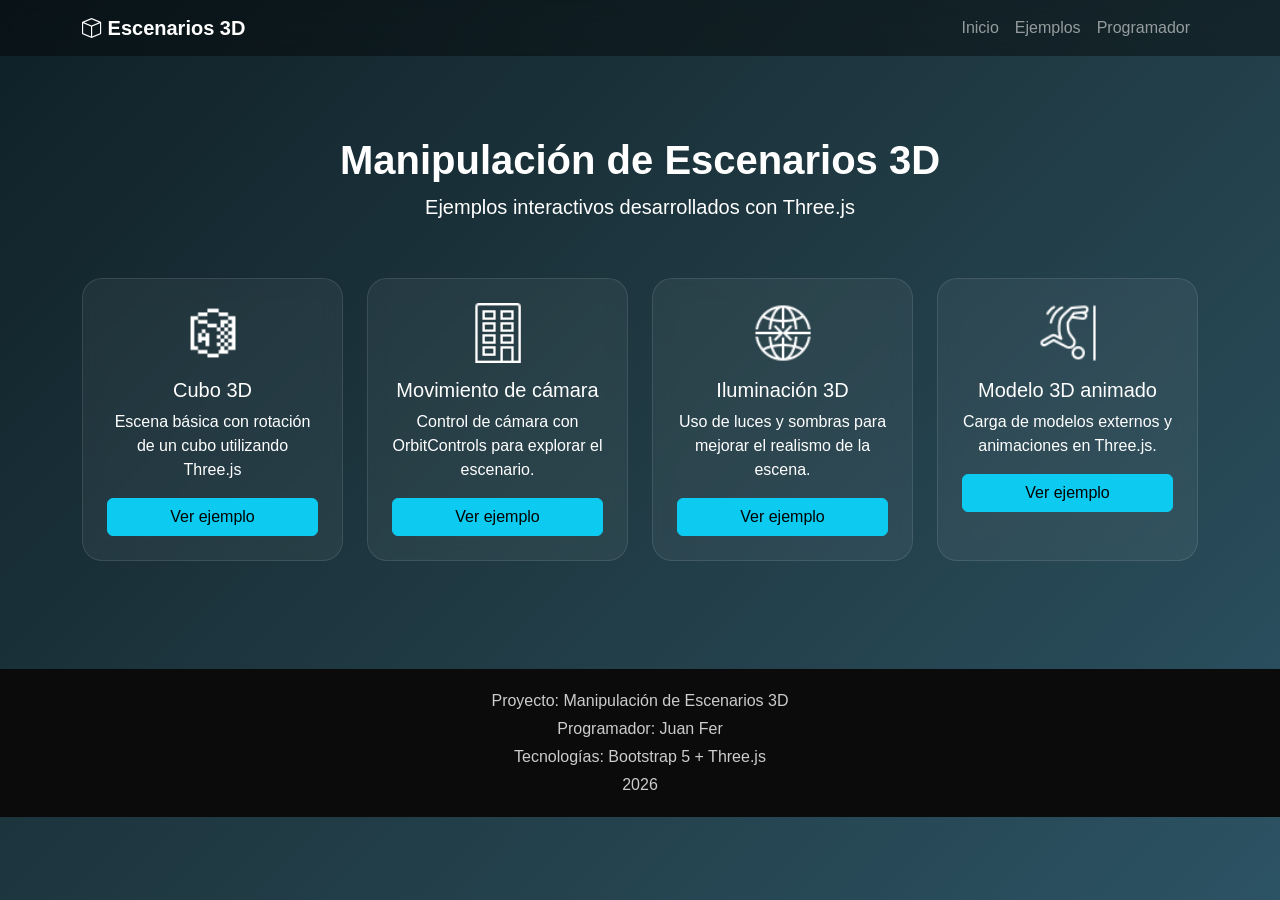
==== index.html @ 0b1f79c7 "versión inicial" ====
<!DOCTYPE html>
<html lang="es">

<head>
    <meta charset="UTF-8">
    <meta name="viewport" content="width=device-width, initial-scale=1.0">

    <title>Escenarios 3D con Three.js</title>

    <!-- Bootstrap 5 -->
    <link href="https://cdn.jsdelivr.net/npm/bootstrap@5.3.3/dist/css/bootstrap.min.css" rel="stylesheet">
    <!-- Icons -->
    <link rel="stylesheet" href="https://cdn.jsdelivr.net/npm/bootstrap-icons@1.11.3/font/bootstrap-icons.css">

    <link type="text/css" rel="stylesheet" href="assets/css/index.css">

</head>

<body>

    <!-- NAVBAR -->

    <nav class="navbar navbar-expand-lg navbar-dark">
        <div class="container">

            <a class="navbar-brand fw-bold" href="#">
                <i class="bi bi-box"></i> Escenarios 3D
            </a>

            <button class="navbar-toggler" data-bs-toggle="collapse" data-bs-target="#menu">
                <span class="navbar-toggler-icon"></span>
            </button>

            <div class="collapse navbar-collapse" id="menu">

                <ul class="navbar-nav ms-auto">

                    <li class="nav-item">
                        <a class="nav-link" href="#">Inicio</a>
                    </li>

                    <li class="nav-item">
                        <a class="nav-link" href="#ejemplos">Ejemplos</a>
                    </li>

                    <li class="nav-item">
                        <a class="nav-link" href="#footer">Programador</a>
                    </li>

                </ul>

            </div>
        </div>
    </nav>

    <!-- HERO -->

    <section class="hero container">

        <h1>Manipulación de Escenarios 3D</h1>
        <p class="lead">
            Ejemplos interactivos desarrollados con Three.js
        </p>

    </section>

    <!-- EJEMPLOS -->

    <section id="ejemplos" class="container pb-5">

        <div class="row g-4">

            <!-- EJEMPLO 1 -->

            <div class="col-md-6 col-lg-3">

                <div class="card card-ui p-4 text-center h-100">


                    <img src="assets/img/cubo.png" class="icon-3d-img">
                    <h5>Cubo 3D</h5>

                    <p>
                        Escena básica con rotación de un cubo utilizando Three.js
                    </p>

                    <a href="webgl_geometry_minecraft.html" class="btn btn-info">
                        Ver ejemplo
                    </a>

                </div>

            </div>

            <!-- EJEMPLO 2 -->

            <div class="col-md-6 col-lg-3">

                <div class="card card-ui p-4 text-center h-100">

                    <img src="assets/img/edificio.png" class="icon-3d-img">

                    <h5>Movimiento de cámara</h5>

                    <p>
                        Control de cámara con OrbitControls para explorar el escenario.
                    </p>

                    <a href="misc_controls_map.html" class="btn btn-info">
                        Ver ejemplo
                    </a>

                </div>

            </div>

            <!-- EJEMPLO 3 -->

            <div class="col-md-6 col-lg-3">

                <div class="card card-ui p-4 text-center h-100">

                    <img src="assets/img/orbita.png" class="icon-3d-img">

                    <h5>Iluminación 3D</h5>

                    <p>
                        Uso de luces y sombras para mejorar el realismo de la escena.
                    </p>

                    <a href="misc_controls_orbit.html" class="btn btn-info">
                        Ver ejemplo
                    </a>

                </div>

            </div>

            <!-- EJEMPLO 4 -->

            <div class="col-md-6 col-lg-3">

                <div class="card card-ui p-4 text-center h-100">

                    <img src="assets/img/parkour.png" class="icon-3d-img">

                    <h5>Modelo 3D animado</h5>

                    <p>
                        Carga de modelos externos y animaciones en Three.js.
                    </p>

                    <a href="misc_controls_pointerlock.html" class="btn btn-info">
                        Ver ejemplo
                    </a>

                </div>

            </div>

        </div>

    </section>

    <!-- FOOTER -->

    <footer id="footer">

        <div class="container">

            <p class="mb-1">
                Proyecto: Manipulación de Escenarios 3D
            </p>

            <p class="mb-1">
                Programador: Juan Fer
            </p>

            <p class="mb-1">
                Tecnologías: Bootstrap 5 + Three.js
            </p>

            <p class="mb-0">
                2026
            </p>

        </div>

    </footer>

    <!-- Bootstrap JS -->

    <script src="https://cdn.jsdelivr.net/npm/bootstrap@5.3.3/dist/js/bootstrap.bundle.min.js"></script>

</body>

</html>
---- assets/css/index.css ----
/* Fondo estilo moderno */
body {
    background: linear-gradient(135deg, #0f2027, #203a43, #2c5364);
    min-height: 100vh;
    color: white;
    font-family: 'Segoe UI', sans-serif;
}

/* Card estilo UIverse */
.card-ui {
    background: rgba(255, 255, 255, 0.05);
    border-radius: 20px;
    backdrop-filter: blur(10px);
    border: 1px solid rgba(255, 255, 255, 0.1);
    transition: all .3s ease;
    color: white;
}

.card-ui:hover {
    transform: translateY(-10px) scale(1.03);
    box-shadow: 0 10px 40px rgba(0, 0, 0, 0.4);
}

/* iconos grandes */
.icon-3d {
    font-size: 45px;
    margin-bottom: 15px;
    color: #00d4ff;
}

.icon-3d-img{
width:60px;
height:60px;
display:block;
margin:0 auto 15px auto;
object-fit:contain;
}

/* navbar */
.navbar {
    background: rgba(0, 0, 0, 0.4);
    backdrop-filter: blur(10px);
}

/* footer */
footer {
    background: #0b0b0b;
    padding: 20px;
    margin-top: 60px;
    text-align: center;
    color: #ccc;
}

.hero {
    padding: 80px 0 40px 0;
    text-align: center;
}

.hero h1 {
    font-weight: 700;
}
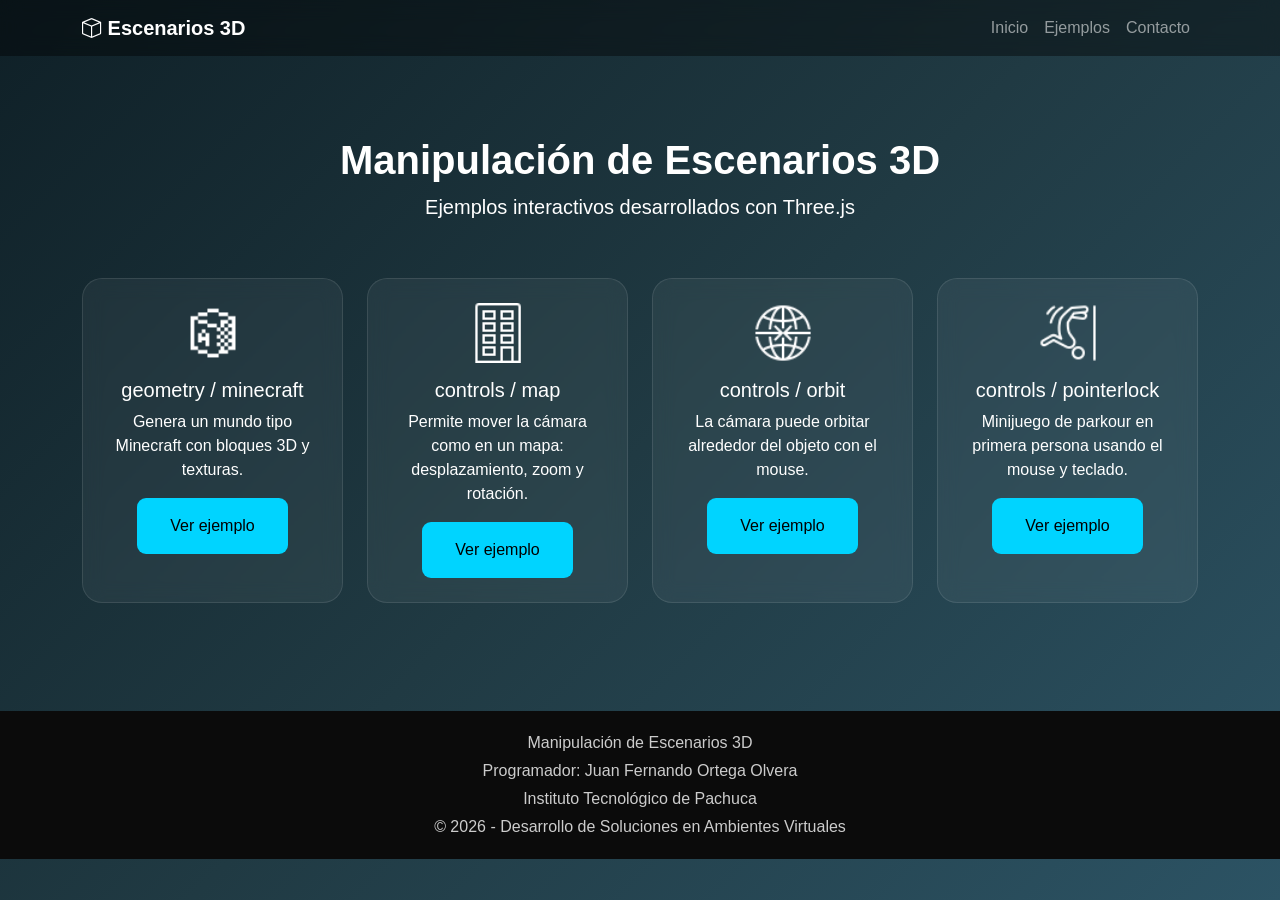
==== commit 2ae7c3ea: "se agrego navbar" ====
--- a/index.html
+++ b/index.html
@@ -6,6 +6,7 @@
     <meta name="viewport" content="width=device-width, initial-scale=1.0">
 
     <title>Escenarios 3D con Three.js</title>
+
 
     <!-- Bootstrap 5 -->
     <link href="https://cdn.jsdelivr.net/npm/bootstrap@5.3.3/dist/css/bootstrap.min.css" rel="stylesheet">
@@ -19,11 +20,10 @@
 <body>
 
     <!-- NAVBAR -->
-
     <nav class="navbar navbar-expand-lg navbar-dark">
         <div class="container">
 
-            <a class="navbar-brand fw-bold" href="#">
+            <a class="navbar-brand fw-bold" href="index.html">
                 <i class="bi bi-box"></i> Escenarios 3D
             </a>
 
@@ -32,164 +32,121 @@
             </button>
 
             <div class="collapse navbar-collapse" id="menu">
-
                 <ul class="navbar-nav ms-auto">
-
                     <li class="nav-item">
-                        <a class="nav-link" href="#">Inicio</a>
+                        <a class="nav-link" href="index.html">Inicio</a>
                     </li>
-
                     <li class="nav-item">
                         <a class="nav-link" href="#ejemplos">Ejemplos</a>
                     </li>
-
                     <li class="nav-item">
-                        <a class="nav-link" href="#footer">Programador</a>
+                        <a class="nav-link" href="#footer">Contacto</a>
                     </li>
-
                 </ul>
-
             </div>
         </div>
     </nav>
 
+
     <!-- HERO -->
-
     <section class="hero container">
-
         <h1>Manipulación de Escenarios 3D</h1>
         <p class="lead">
             Ejemplos interactivos desarrollados con Three.js
         </p>
-
     </section>
 
+
     <!-- EJEMPLOS -->
-
     <section id="ejemplos" class="container pb-5">
-
         <div class="row g-4">
-
             <!-- EJEMPLO 1 -->
-
             <div class="col-md-6 col-lg-3">
-
                 <div class="card card-ui p-4 text-center h-100">
-
-
                     <img src="assets/img/cubo.png" class="icon-3d-img">
-                    <h5>Cubo 3D</h5>
-
+                    <h5>geometry / minecraft</h5>
                     <p>
-                        Escena básica con rotación de un cubo utilizando Three.js
+                        Genera un mundo tipo Minecraft con bloques 3D y texturas.
                     </p>
-
-                    <a href="webgl_geometry_minecraft.html" class="btn btn-info">
-                        Ver ejemplo
+                    <a href="webgl_geometry_minecraft.html">
+                        <button class="botonesMenu">
+                            Ver ejemplo
+                        </button>
                     </a>
-
                 </div>
-
             </div>
 
             <!-- EJEMPLO 2 -->
-
             <div class="col-md-6 col-lg-3">
-
                 <div class="card card-ui p-4 text-center h-100">
-
                     <img src="assets/img/edificio.png" class="icon-3d-img">
-
-                    <h5>Movimiento de cámara</h5>
-
+                    <h5>controls / map</h5>
                     <p>
-                        Control de cámara con OrbitControls para explorar el escenario.
+                        Permite mover la cámara como en un mapa: desplazamiento, zoom y rotación.
                     </p>
-
-                    <a href="misc_controls_map.html" class="btn btn-info">
-                        Ver ejemplo
+                    <a href="misc_controls_map.html">
+                        <button class="botonesMenu">
+                            Ver ejemplo
+                        </button>
                     </a>
-
                 </div>
-
             </div>
 
             <!-- EJEMPLO 3 -->
-
             <div class="col-md-6 col-lg-3">
-
                 <div class="card card-ui p-4 text-center h-100">
-
                     <img src="assets/img/orbita.png" class="icon-3d-img">
-
-                    <h5>Iluminación 3D</h5>
-
+                    <h5>controls / orbit</h5>
                     <p>
-                        Uso de luces y sombras para mejorar el realismo de la escena.
+                        La cámara puede orbitar alrededor del objeto con el mouse.
                     </p>
-
-                    <a href="misc_controls_orbit.html" class="btn btn-info">
-                        Ver ejemplo
+                    <a href="misc_controls_orbit.html">
+                        <button class="botonesMenu">
+                            Ver ejemplo
+                        </button>
                     </a>
-
                 </div>
-
             </div>
 
             <!-- EJEMPLO 4 -->
-
             <div class="col-md-6 col-lg-3">
-
                 <div class="card card-ui p-4 text-center h-100">
-
                     <img src="assets/img/parkour.png" class="icon-3d-img">
-
-                    <h5>Modelo 3D animado</h5>
-
+                    <h5>controls / pointerlock</h5>
                     <p>
-                        Carga de modelos externos y animaciones en Three.js.
+                        Minijuego de parkour en primera persona usando el mouse y teclado.
                     </p>
-
-                    <a href="misc_controls_pointerlock.html" class="btn btn-info">
-                        Ver ejemplo
+                    <a href="misc_controls_pointerlock.html">
+                        <button class="botonesMenu">
+                            Ver ejemplo
+                        </button>
                     </a>
-
                 </div>
-
             </div>
-
         </div>
-
     </section>
 
+
     <!-- FOOTER -->
-
     <footer id="footer">
-
         <div class="container">
-
             <p class="mb-1">
-                Proyecto: Manipulación de Escenarios 3D
+                Manipulación de Escenarios 3D
             </p>
-
             <p class="mb-1">
-                Programador: Juan Fer
+                Programador: Juan Fernando Ortega Olvera
             </p>
-
             <p class="mb-1">
-                Tecnologías: Bootstrap 5 + Three.js
+                Instituto Tecnológico de Pachuca
             </p>
-
             <p class="mb-0">
-                2026
+                © 2026 - Desarrollo de Soluciones en Ambientes Virtuales
             </p>
-
         </div>
-
     </footer>
 
+
     <!-- Bootstrap JS -->
-
     <script src="https://cdn.jsdelivr.net/npm/bootstrap@5.3.3/dist/js/bootstrap.bundle.min.js"></script>
 
 </body>
--- a/assets/css/index.css
+++ b/assets/css/index.css
@@ -28,12 +28,12 @@
     color: #00d4ff;
 }
 
-.icon-3d-img{
-width:60px;
-height:60px;
-display:block;
-margin:0 auto 15px auto;
-object-fit:contain;
+.icon-3d-img {
+    width: 60px;
+    height: 60px;
+    display: block;
+    margin: 0 auto 15px auto;
+    object-fit: contain;
 }
 
 /* navbar */
@@ -58,4 +58,29 @@
 
 .hero h1 {
     font-weight: 700;
+}
+
+
+/* From Uiverse.io by TCdesign-dev */
+.botonesMenu {
+    padding-left: 33px;
+    padding-right: 33px;
+    padding-bottom: 16px;
+    padding-top: 16px;
+    border-radius: 9px;
+    background: #00d4ff;
+    border: none;
+    font-family: inherit;
+    text-align: center;
+    cursor: pointer;
+    transition: 0.4s;
+}
+
+.botonesMenu:hover {
+    box-shadow: 7px 5px 56px -14px #07c9ef;
+}
+
+.botonesMenu:active {
+    transform: scale(0.97);
+    box-shadow: 7px 5px 56px -10px #13abc9;
 }
